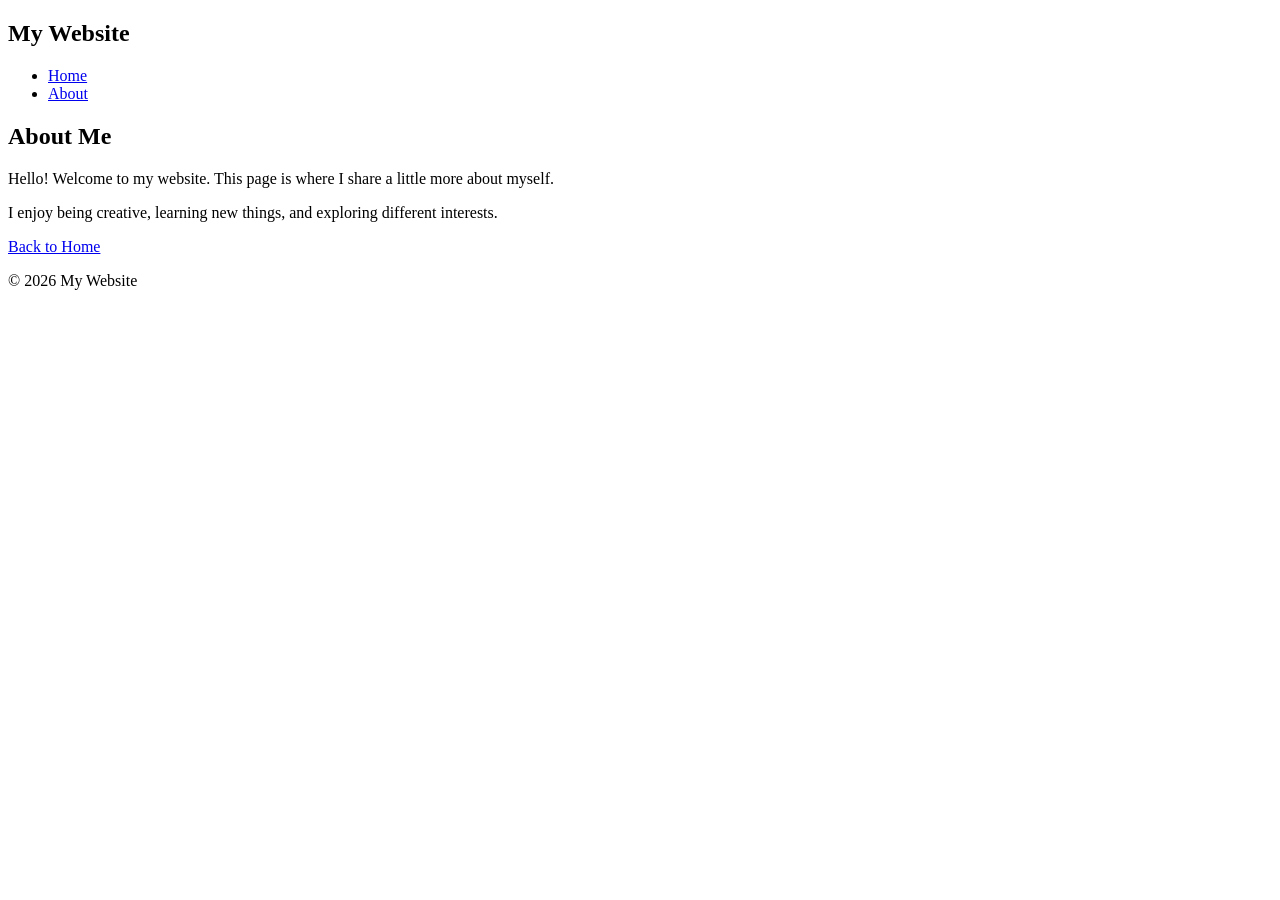
==== about.html @ 33f6959a "Create About Me page with navigation and content This HTML file contains the structure of the About " ====
<!DOCTYPE html>
<html lang="en">

<head>
    <meta charset="UTF-8">

    <meta name="viewport" content="width=device-width, initial-scale=1.0">

    <title>About Me</title>

    <!-- Google Fonts -->
    <link rel="preconnect" href="https://fonts.googleapis.com">
    <link rel="preconnect" href="https://fonts.gstatic.com" crossorigin>

    <link href="https://fonts.googleapis.com/css2?family=DM+Sans:wght@400;500;700&family=Playfair+Display:wght@600;700&display=swap" rel="stylesheet">

    <!-- Connects HTML to CSS -->
    <link rel="stylesheet" href="style.css">
</head>

<body>

    <!-- Navigation Bar -->
    <header>
        <nav class="navbar">

            <h2 class="logo">My Website</h2>

            <ul class="nav-links">
                <li><a href="index.html">Home</a></li>
                <li><a href="about.html">About</a></li>
            </ul>

        </nav>
    </header>

    <!-- About Section -->
    <main>

        <section class="about-section">

            <h1>About Me</h1>

            <p>
                Hello! Welcome to my website.
                This page is where I share a little
                more about myself.
            </p>

            <p>
                I enjoy being creative, learning new things,
                and exploring different interests.
            </p>

            <a href="index.html" class="button">Back to Home</a>

        </section>

    </main>

    <!-- Footer -->
    <footer>
        <p>© 2026 My Website</p>
    </footer>

</body>
</html>
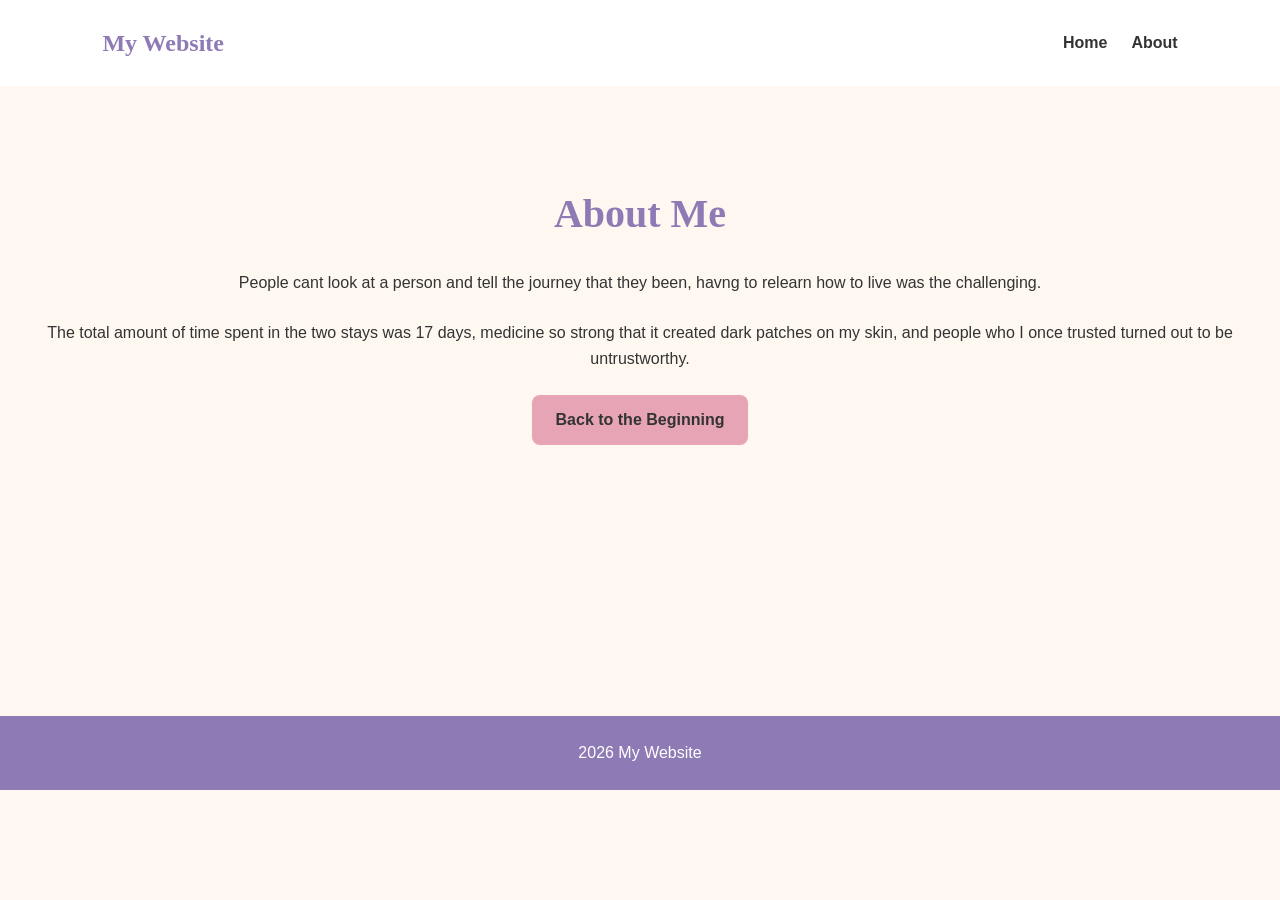
==== commit cb81c472: "Revise About Me page content and title Updated the title and content of the About Me page to reflect" ====
--- a/about.html
+++ b/about.html
@@ -7,7 +7,7 @@
 
     <meta name="viewport" content="width=device-width, initial-scale=1.0">
 
-    <title>About Me</title>
+    <title>Making it Regardless</title>
 
     <!-- Google Fonts -->
     <link rel="preconnect" href="https://fonts.googleapis.com">
@@ -43,17 +43,18 @@
             <h1>About Me</h1>
 
             <p>
-                Hello! Welcome to my website.
-                This page is where I share a little
-                more about myself.
+                People cant look at a person and tell the journey that they been,
+                havng to relearn how to live was the challenging.
             </p>
 
             <p>
-                I enjoy being creative, learning new things,
-                and exploring different interests.
+                The total amount of time spent in the two stays was 17 days, medicine
+                so strong that it created dark patches on my skin, and people who I 
+                once trusted turned out to be untrustworthy.
+                
             </p>
 
-            <a href="index.html" class="button">Back to Home</a>
+            <a href="index.html" class="button">Back to the Beginning</a>
 
         </section>
 
@@ -61,7 +62,7 @@
 
     <!-- Footer -->
     <footer>
-        <p>© 2026 My Website</p>
+        <p>2026 My Website</p>
     </footer>
 
 </body>
--- a/style.css
+++ b/style.css
@@ -0,0 +1,262 @@
+
+/* =========================
+   1. COLOR PALETTE
+========================= */
+
+:root {
+    --purple: #8E7AB5;
+    --pink: #E6A4B4;
+    --cream: #FFF8F0;
+    --dark: #333333;
+    --white: #FFFFFF;
+}
+
+
+/* =========================
+   2. GENERAL STYLING
+========================= */
+
+/* Removes default browser spacing */
+
+* {
+    margin: 0;
+    padding: 0;
+    box-sizing: border-box;
+}
+
+/* Styles the entire website */
+
+body {
+    background-color: var(--cream);
+    color: var(--dark);
+    font-family: 'DM Sans', sans-serif;
+    line-height: 1.6;
+}
+
+/* Styles all headings */
+
+h1, h2, h3 {
+    font-family: 'Playfair Display', serif;
+}
+
+
+/* =========================
+   3. NAVIGATION BAR
+========================= */
+
+header {
+    background-color: var(--white);
+}
+
+.navbar {
+    display: flex;
+    justify-content: space-between;
+    align-items: center;
+
+    padding: 24px 8%;
+}
+
+.logo {
+    color: var(--purple);
+}
+
+.nav-links {
+    display: flex;
+    gap: 24px;
+    list-style: none;
+}
+
+.nav-links a {
+    color: var(--dark);
+    text-decoration: none;
+    font-weight: bold;
+}
+
+.nav-links a:hover {
+    color: var(--pink);
+}
+
+
+/* =========================
+   4. HOME PAGE
+========================= */
+
+#hero {
+    background-color: var(--purple);
+    color: var(--white);
+
+    text-align: center;
+
+    padding: 96px 24px;
+}
+
+#hero h1 {
+    font-size: 40px;
+    margin-bottom: 24px;
+}
+
+#hero p {
+    margin-bottom: 24px;
+}
+
+
+/* =========================
+   5. BUTTON
+========================= */
+
+.button {
+    display: inline-block;
+
+    background-color: var(--pink);
+    color: var(--dark);
+
+    padding: 12px 24px;
+
+    border-radius: 8px;
+
+    text-decoration: none;
+    font-weight: bold;
+}
+
+.button:hover {
+    background-color: var(--white);
+}
+
+
+/* =========================
+   6. THREE COLUMN SECTION
+========================= */
+
+.features {
+    padding: 64px 8%;
+    text-align: center;
+}
+
+.features h2 {
+    color: var(--purple);
+    margin-bottom: 32px;
+}
+
+/* Flexbox creates the columns */
+
+.feature-container {
+    display: flex;
+    gap: 24px;
+}
+
+.feature-card {
+    background-color: var(--white);
+
+    padding: 32px 24px;
+
+    border-radius: 8px;
+
+    flex: 1;
+}
+
+.feature-card h3 {
+    color: var(--purple);
+    margin-bottom: 16px;
+}
+
+
+/* =========================
+   7. ABOUT PAGE
+========================= */
+
+.about-section {
+    text-align: center;
+
+    padding: 96px 24px;
+
+    min-height: 70vh;
+}
+
+.about-section h1 {
+    color: var(--purple);
+    font-size: 40px;
+    margin-bottom: 24px;
+}
+
+.about-section p {
+    margin-bottom: 24px;
+}
+
+
+/* =========================
+   8. FOOTER
+========================= */
+
+footer {
+    background-color: var(--purple);
+    color: var(--white);
+
+    text-align: center;
+
+    padding: 24px;
+}
+
+
+/* =========================
+   9. TABLET SCREEN
+   768px and below
+========================= */
+
+@media screen and (max-width: 768px) {
+
+    .navbar {
+        padding: 24px;
+    }
+
+    #hero {
+        padding: 64px 24px;
+    }
+
+    #hero h1 {
+        font-size: 32px;
+    }
+
+    .feature-container {
+        flex-wrap: wrap;
+    }
+
+    .feature-card {
+        flex: 1 1 45%;
+    }
+
+}
+
+
+/* =========================
+   10. MOBILE SCREEN
+   480px and below
+========================= */
+
+@media screen and (max-width: 480px) {
+
+    .navbar {
+        flex-direction: column;
+        gap: 16px;
+    }
+
+    .nav-links {
+        gap: 24px;
+    }
+
+    #hero h1 {
+        font-size: 28px;
+    }
+
+    .features {
+        padding: 48px 24px;
+    }
+
+    .feature-container {
+        flex-direction: column;
+    }
+
+    .feature-card {
+        width: 100%;
+    }
+
+}
